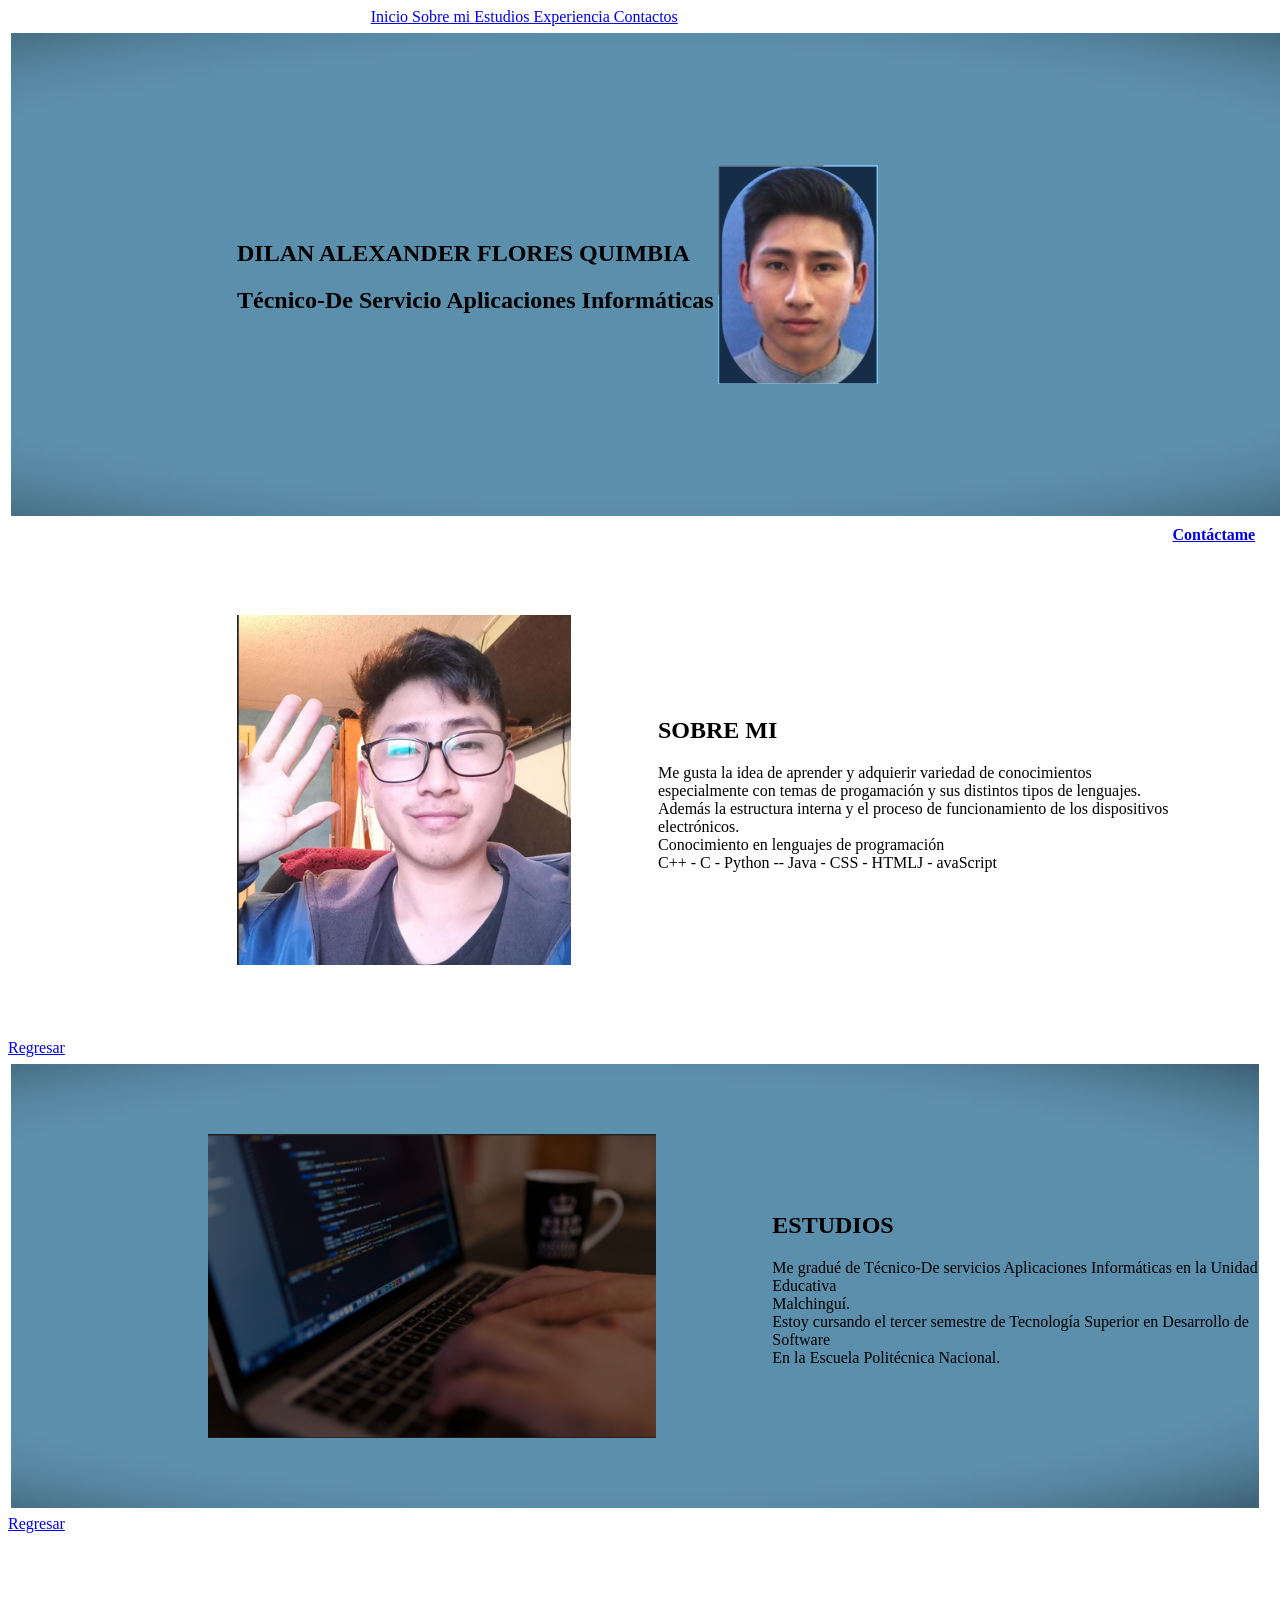
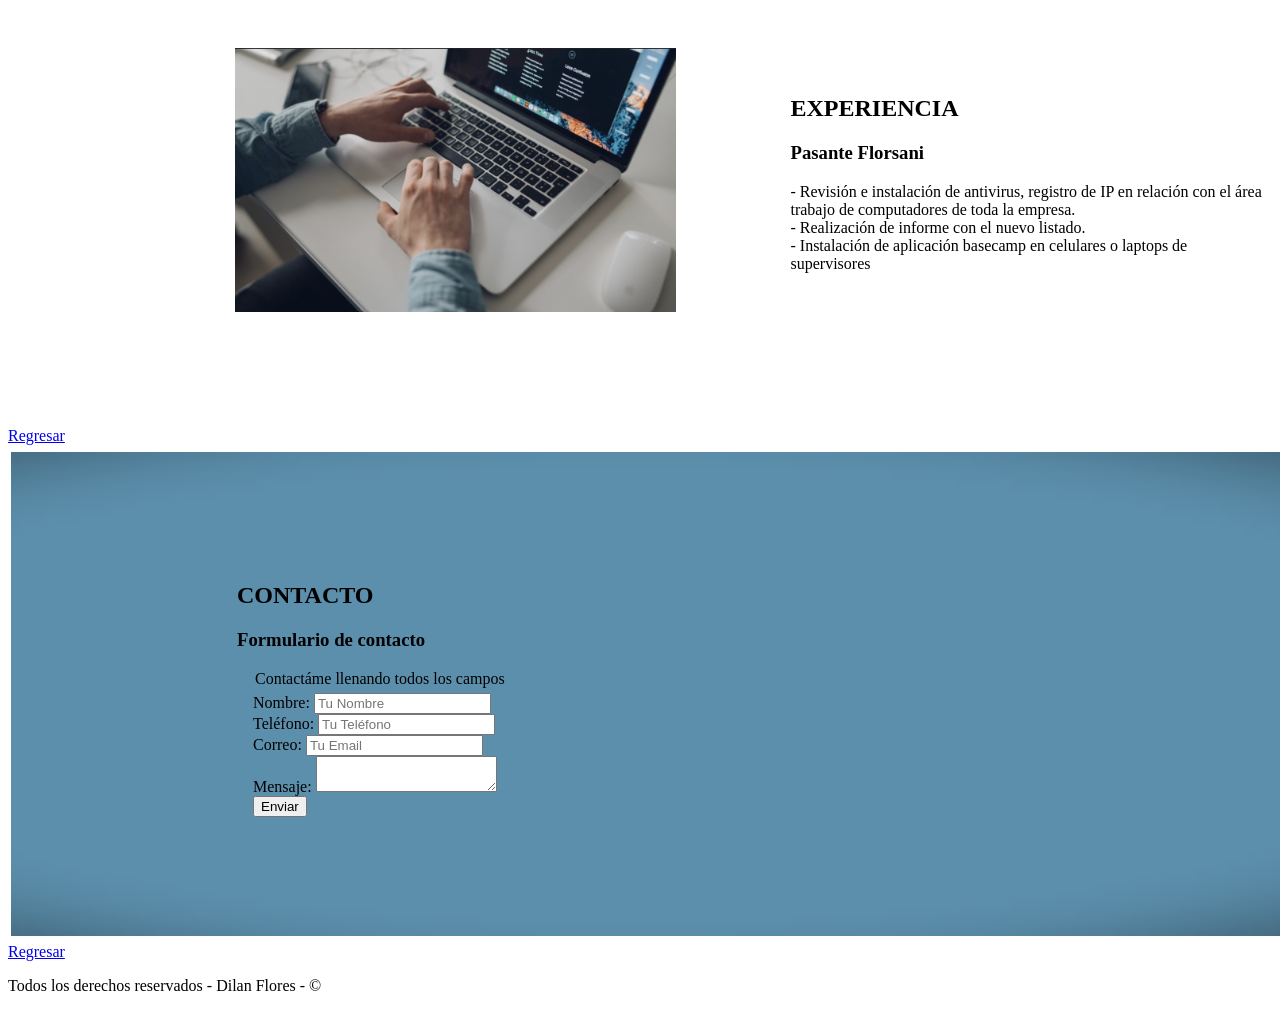
==== index.html @ 0a088f99 "Nombramiento html como index" ====
<!DOCTYPE html>
<html lang="es">
<head>
    <meta charset="UTF-8">
    <meta name="viewport" content="width=device-width, initial-scale=1.0">
    <title>Dilan Flores</title>
</head>
<body>
    <!-- inicio de la cabecera -->
    <header>
        <!-- Inicio de sección Inicio-->
        <section id="Inicio">
                <table>
                    <caption>
                        <div class="nav-bg">
                            <nav class="navegacion-principal contenedor">
                                <a href="#Inicio">Inicio    </a> <!--Perfil-->
                                <a href="#Sobre_mi">Sobre mi    </a> 
                                <a href="#Estudios">Estudios    </a> 
                                <a href="#Experiencia">Experiencia  </a>
                                <a href="#contacto">Contactos   </a>
                            </nav>
                        </div>
                    </caption>
                    <thead>
                        <tr>
                            <th> </th>
                            <th> </th>
                            <th> </th>
                        </tr>
                    </thead>
                    <tbody>
                        <td><img src="img/color_turquesa.png" width ="612%"></td>
                        <td><h1 class="titulo">DILAN ALEXANDER FLORES QUIMBIA</h1> <h2>Técnico-De Servicio Aplicaciones Informáticas</h2></td>
                        <td><img src="img/foto.png" width ="50%"></td>
                    </tbody>
                </table>
                
        </section>
        <!-- fin de inicio -->
    </header>
    <!-- fin de cabecera -->
    
    <!-- inicio de la sección principal de la página web -->
    <main>
        <!-- inicio de la sección sobre mí-->
        <section class="hero" id="Sobre_mi">
                <table>

                    <thead>
                        <tr>
                            <th> </th>
                            <th> </th>
                            <th> </th>
                            <th><a class="boton" href="#contacto">Contáctame</a></th>
                        </tr>
                    </thead>
                    <tbody>
                        <td><img src="img/color_blanco.png" width ="612%"></td>
                        <td><img src="img/foto_sobremi.png" width ="80%"></td>
                        <td>
                            <h2>SOBRE MI</h2>
                            <p>Me gusta la idea de aprender y adquierir variedad de conocimientos<br/>
                                especialmente con temas de progamación y sus distintos tipos de lenguajes.<br/>
                                Además la estructura interna y el proceso de funcionamiento de los dispositivos<br/>
                                electrónicos.<br/>
                                Conocimiento en lenguajes de programación<br/>
                                C++ - C - Python -- Java - CSS - HTMLJ - avaScript
                            </p>
                        </td>
                    </tbody>
                </table>
                <a href="#Inicio">Regresar</a>
        </section>
        <!-- fin de la sección sobre mí-->
        
        <!-- inicio de la sección estudios-->
        <section id="Estudios">
            <table>

                <thead>
                    <tr>
                        <th> </th>
                        <th> </th>
                        <th> </th>
                    </tr>
                </thead>
                <tbody>
                    <td><img src="img/color_turquesa.png" width ="647%"></td>
                    <td><img src="img/programando.png" width ="80%"></td>
                    <td>
                        <h2>ESTUDIOS</h2>
                        <p>Me gradué de Técnico-De servicios Aplicaciones Informáticas en la Unidad Educativa<br/>
                            Malchinguí.<br/>
                            Estoy cursando el tercer semestre de Tecnología Superior en Desarrollo de Software<br/>
                            En la Escuela Politécnica Nacional.    
                        </p>
                    </td>
                </tbody>
            </table>
            <a href="#">Regresar</a>
        </section>
        <!-- fin de la sección estudios-->

        <!-- inicio de la sección esperiencia laboral-->
        <section id="Experiencia">
            <table>

                <thead>
                    <tr>
                        <th> </th>
                        <th> </th>
                        <th> </th>
                    </tr>
                </thead>
                <tbody>
                    <td><img src="img/color_blanco.png" width ="612%"></td>
                    <td><img src="img/experiencia.png" width ="80%"></td>
                    <td>
                        <h2>EXPERIENCIA</h2>
                        <h3>Pasante Florsani</h3>
                        <p>- Revisión e instalación de antivirus, registro de IP en relación con el área<br/>
                            trabajo de computadores de toda la empresa.<br/>
                            - Realización de informe con el nuevo listado.<br/>
                            - Instalación de aplicación basecamp en celulares o laptops de supervisores
                        </p>
                    </td>
                </tbody>
            </table>
            <a href="#Inicio">Regresar</a>
        </section>
        <!-- fin de la sección experiencia-->

        <!-- inicio de la sección Contacto-->
        <section id="contacto">
            <table>
                <thead>
                    <tr>
                        <th> </th>
                        <th> </th>
                    </tr>
                </thead>
                <tbody>
                    <td><img src="img/color_turquesa.png" width ="612%"></td>
                    <td>
                        <h2>CONTACTO</h2>
                        <h3>Formulario de contacto</h3>
                        <!-- inicio de la sección del formulario -->
                        <form class="formulario">
                            <fieldset>
                                <legend>Contactáme llenando todos los campos</legend>

                                <div class="contenedor-campos">
                                    <div class="campo">
                                        <label>Nombre:</label>
                                        <input class="input-text" type="text" placeholder="Tu Nombre">
                                    </div>

                                    <div class="campo">
                                        <label>Teléfono:</label>
                                        <input class="input-text" type="tel" placeholder="Tu Teléfono">
                                    </div>

                                    <div class="campo">
                                        <label>Correo:</label>
                                        <input class="input-text" type="email" placeholder="Tu Email">
                                    </div>
                            
                                    <div class="campo">
                                        <label>Mensaje:</label>
                                        <textarea class="input-text"></textarea>
                                    </div>
                                </div> <!-- .contenedor-campos -->

                                <div class="alinear-derecha flex">
                                    <input class="boton w-sm-100" type="submit" value="Enviar">
                                </div>
                            </fieldset>
                        </form>
                    </td>
                </tbody>
            </table>
            <a href="#Inicio">Regresar</a>
        </section>
    </main>
    <!-- fin de la sección contacto-->

    <!-- inicio de la sección pie de página-->
    <footer class="footer">
        <p>Todos los derechos reservados - Dilan Flores - &#169;</p>
    </footer>
    <!-- fin de la sección pie de página-->
</body>
</html>
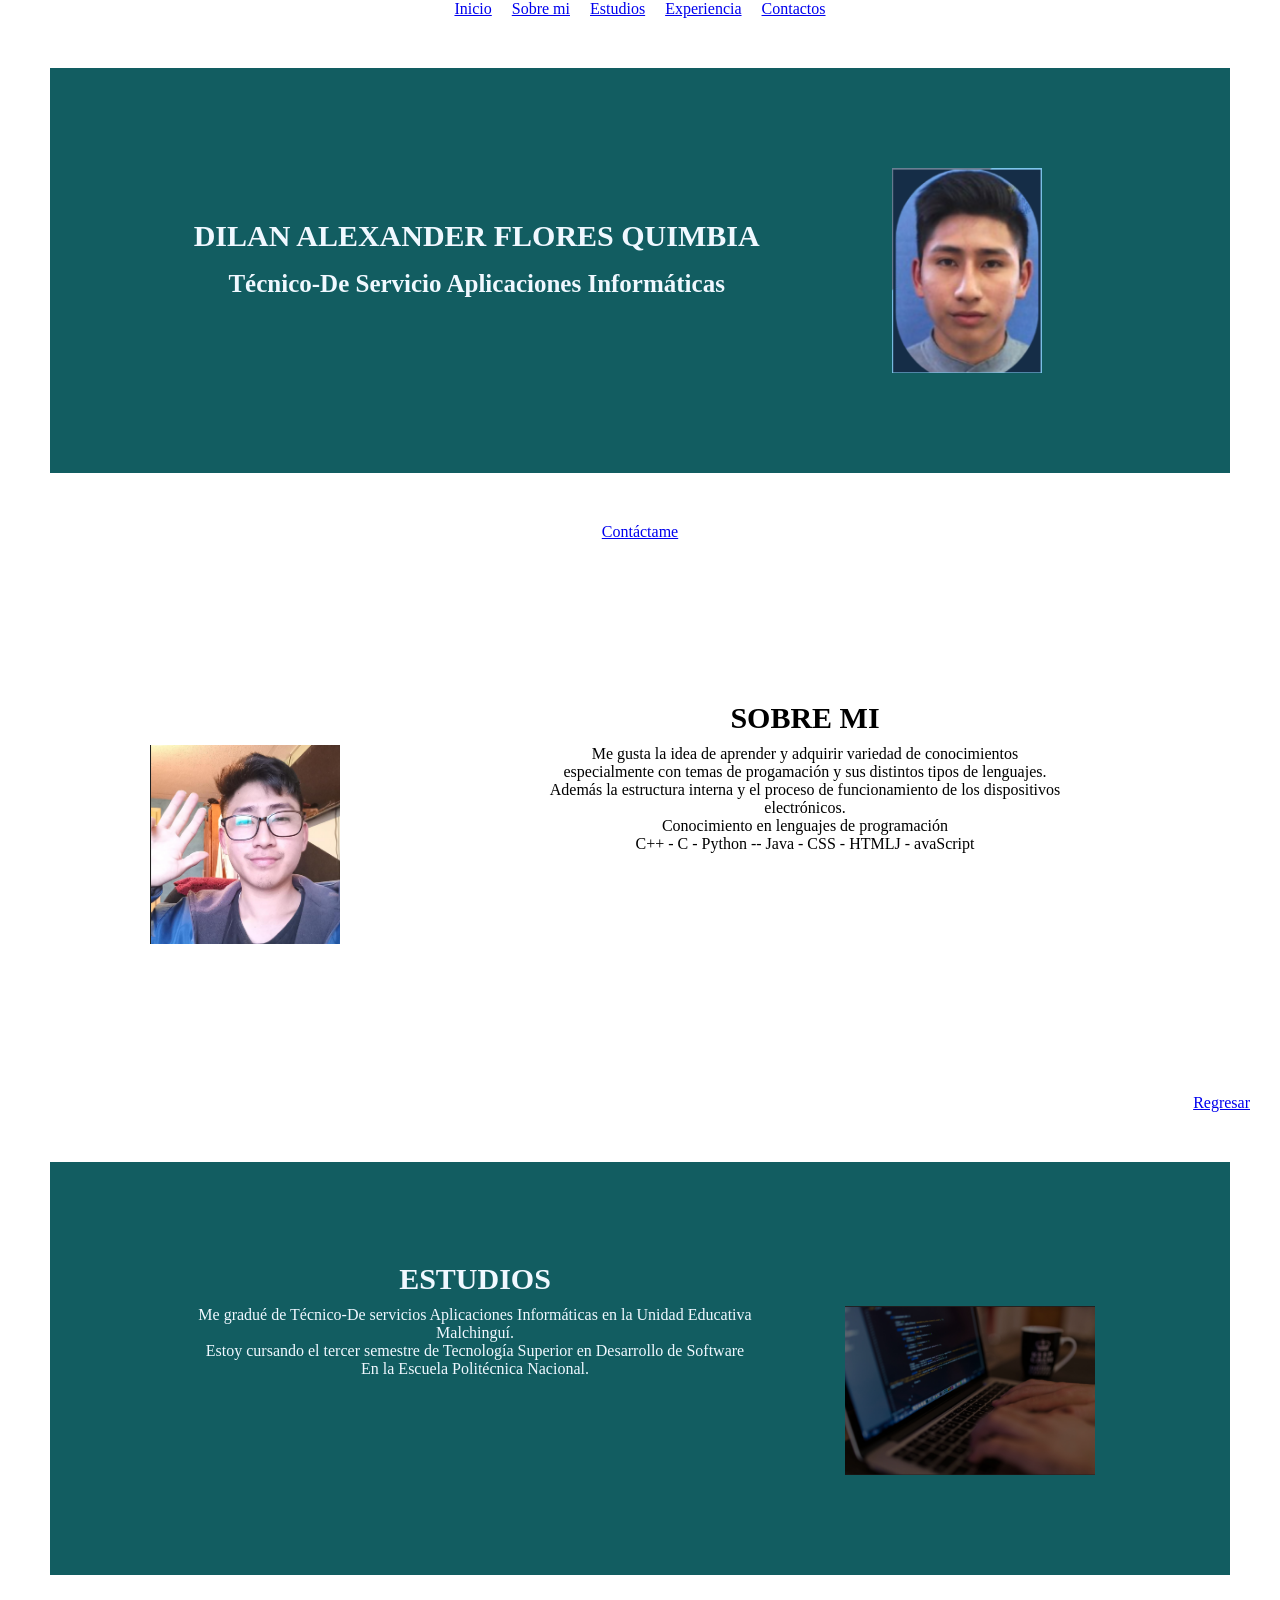
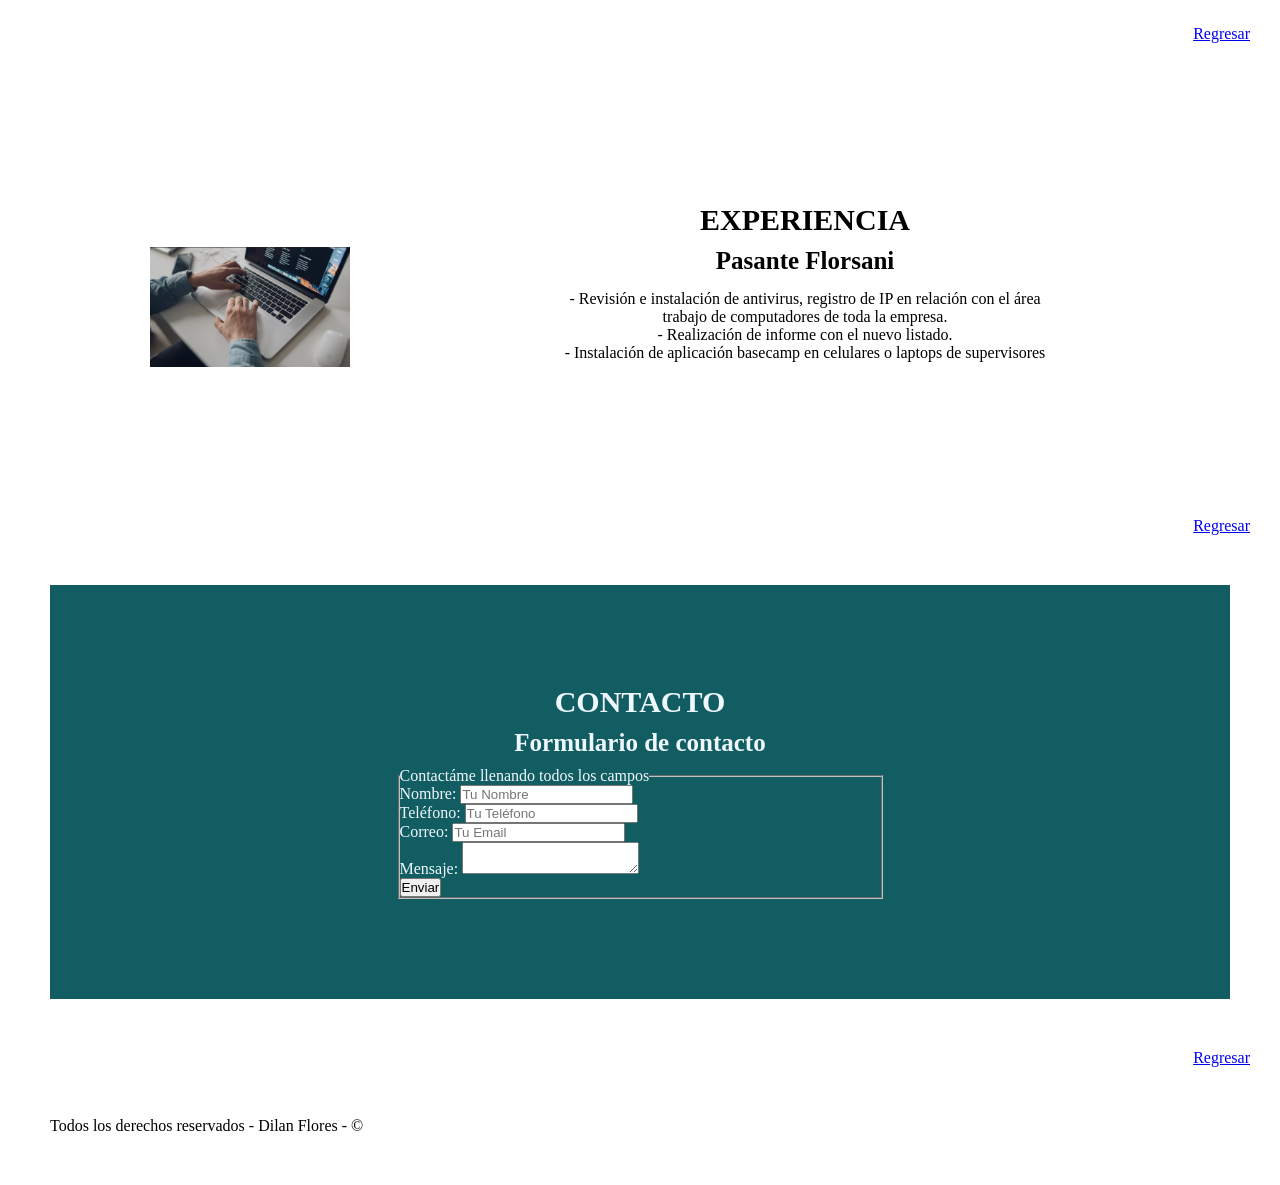
==== commit 24208f65: "Portafolio mejorado" ====
--- a/index.html
+++ b/index.html
@@ -4,185 +4,113 @@
     <meta charset="UTF-8">
     <meta name="viewport" content="width=device-width, initial-scale=1.0">
     <title>Dilan Flores</title>
+    <link rel="stylesheet" href="./style.css">
 </head>
 <body>
     <!-- inicio de la cabecera -->
     <header>
         <!-- Inicio de sección Inicio-->
+        <nav class="nav-bg">
+            <a href="#Inicio">Inicio</a> <!--Perfil-->
+            <a href="#Sobre_mi">Sobre mi</a> 
+            <a href="#Estudios">Estudios</a> 
+            <a href="#Experiencia">Experiencia</a>
+            <a href="#contacto">Contactos</a>
+        </nav>
         <section id="Inicio">
-                <table>
-                    <caption>
-                        <div class="nav-bg">
-                            <nav class="navegacion-principal contenedor">
-                                <a href="#Inicio">Inicio    </a> <!--Perfil-->
-                                <a href="#Sobre_mi">Sobre mi    </a> 
-                                <a href="#Estudios">Estudios    </a> 
-                                <a href="#Experiencia">Experiencia  </a>
-                                <a href="#contacto">Contactos   </a>
-                            </nav>
-                        </div>
-                    </caption>
-                    <thead>
-                        <tr>
-                            <th> </th>
-                            <th> </th>
-                            <th> </th>
-                        </tr>
-                    </thead>
-                    <tbody>
-                        <td><img src="img/color_turquesa.png" width ="612%"></td>
-                        <td><h1 class="titulo">DILAN ALEXANDER FLORES QUIMBIA</h1> <h2>Técnico-De Servicio Aplicaciones Informáticas</h2></td>
-                        <td><img src="img/foto.png" width ="50%"></td>
-                    </tbody>
-                </table>
-                
+            <h1 class="nombre">DILAN ALEXANDER FLORES QUIMBIA</h1>
+            <h2 class="titulo">Técnico-De Servicio Aplicaciones Informáticas</h2>
+            <img src="img/foto.png" width ="150px">
         </section>
+        <a class="contacto" href="#contacto">Contáctame</a>
         <!-- fin de inicio -->
     </header>
     <!-- fin de cabecera -->
-    
-    <!-- inicio de la sección principal de la página web -->
+
     <main>
-        <!-- inicio de la sección sobre mí-->
-        <section class="hero" id="Sobre_mi">
-                <table>
-
-                    <thead>
-                        <tr>
-                            <th> </th>
-                            <th> </th>
-                            <th> </th>
-                            <th><a class="boton" href="#contacto">Contáctame</a></th>
-                        </tr>
-                    </thead>
-                    <tbody>
-                        <td><img src="img/color_blanco.png" width ="612%"></td>
-                        <td><img src="img/foto_sobremi.png" width ="80%"></td>
-                        <td>
-                            <h2>SOBRE MI</h2>
-                            <p>Me gusta la idea de aprender y adquierir variedad de conocimientos<br/>
-                                especialmente con temas de progamación y sus distintos tipos de lenguajes.<br/>
-                                Además la estructura interna y el proceso de funcionamiento de los dispositivos<br/>
-                                electrónicos.<br/>
-                                Conocimiento en lenguajes de programación<br/>
-                                C++ - C - Python -- Java - CSS - HTMLJ - avaScript
-                            </p>
-                        </td>
-                    </tbody>
-                </table>
-                <a href="#Inicio">Regresar</a>
-        </section>
-        <!-- fin de la sección sobre mí-->
-        
-        <!-- inicio de la sección estudios-->
-        <section id="Estudios">
-            <table>
-
-                <thead>
-                    <tr>
-                        <th> </th>
-                        <th> </th>
-                        <th> </th>
-                    </tr>
-                </thead>
-                <tbody>
-                    <td><img src="img/color_turquesa.png" width ="647%"></td>
-                    <td><img src="img/programando.png" width ="80%"></td>
-                    <td>
-                        <h2>ESTUDIOS</h2>
-                        <p>Me gradué de Técnico-De servicios Aplicaciones Informáticas en la Unidad Educativa<br/>
-                            Malchinguí.<br/>
-                            Estoy cursando el tercer semestre de Tecnología Superior en Desarrollo de Software<br/>
-                            En la Escuela Politécnica Nacional.    
-                        </p>
-                    </td>
-                </tbody>
-            </table>
-            <a href="#">Regresar</a>
+        <!-- inicio de la sección sobre mí-->       
+        <section id="Sobre_mi">
+            <img src="img/foto_sobremi.png" width ="190px">
+            <h2>SOBRE MI</h2>
+            <p>Me gusta la idea de aprender y adquirir variedad de conocimientos<br/>
+                especialmente con temas de progamación y sus distintos tipos de lenguajes.<br/>
+                Además la estructura interna y el proceso de funcionamiento de los dispositivos<br/>
+                electrónicos.<br/>
+                Conocimiento en lenguajes de programación<br/>
+                C++ - C - Python -- Java - CSS - HTMLJ - avaScript
+            </p>
         </section>
         <!-- fin de la sección estudios-->
 
+        <a class="regresar" href="#Inicio">Regresar</a>
+
         <!-- inicio de la sección esperiencia laboral-->
+        <section id="Estudios">
+            <h2>ESTUDIOS</h2>
+            <p>Me gradué de Técnico-De servicios Aplicaciones Informáticas en la Unidad Educativa<br/>
+                Malchinguí.<br/>
+                Estoy cursando el tercer semestre de Tecnología Superior en Desarrollo de Software<br/>
+                En la Escuela Politécnica Nacional.    
+            </p>
+            <img src="img/programando.png" width ="250px">
+        </section>
+
+        <a class="regresar" href="#Inicio">Regresar</a>
+
         <section id="Experiencia">
-            <table>
-
-                <thead>
-                    <tr>
-                        <th> </th>
-                        <th> </th>
-                        <th> </th>
-                    </tr>
-                </thead>
-                <tbody>
-                    <td><img src="img/color_blanco.png" width ="612%"></td>
-                    <td><img src="img/experiencia.png" width ="80%"></td>
-                    <td>
-                        <h2>EXPERIENCIA</h2>
-                        <h3>Pasante Florsani</h3>
-                        <p>- Revisión e instalación de antivirus, registro de IP en relación con el área<br/>
-                            trabajo de computadores de toda la empresa.<br/>
-                            - Realización de informe con el nuevo listado.<br/>
-                            - Instalación de aplicación basecamp en celulares o laptops de supervisores
-                        </p>
-                    </td>
-                </tbody>
-            </table>
-            <a href="#Inicio">Regresar</a>
+            <img src="img/experiencia.png" width ="200px">
+            <h2>EXPERIENCIA</h2>
+            <h3>Pasante Florsani</h3>
+            <p>- Revisión e instalación de antivirus, registro de IP en relación con el área<br/>
+                trabajo de computadores de toda la empresa.<br/>
+                - Realización de informe con el nuevo listado.<br/>
+                - Instalación de aplicación basecamp en celulares o laptops de supervisores
+            </p>            
         </section>
         <!-- fin de la sección experiencia-->
 
+        <a class="regresar" href="#Inicio">Regresar</a>
+
         <!-- inicio de la sección Contacto-->
         <section id="contacto">
-            <table>
-                <thead>
-                    <tr>
-                        <th> </th>
-                        <th> </th>
-                    </tr>
-                </thead>
-                <tbody>
-                    <td><img src="img/color_turquesa.png" width ="612%"></td>
-                    <td>
-                        <h2>CONTACTO</h2>
-                        <h3>Formulario de contacto</h3>
-                        <!-- inicio de la sección del formulario -->
-                        <form class="formulario">
-                            <fieldset>
-                                <legend>Contactáme llenando todos los campos</legend>
+            <h2>CONTACTO</h2>
+            <h3>Formulario de contacto</h3>
+            <!-- inicio de la sección del formulario -->
+            <form class="formulario">
+                <fieldset>
+                    <legend>Contactáme llenando todos los campos</legend>
 
-                                <div class="contenedor-campos">
-                                    <div class="campo">
-                                        <label>Nombre:</label>
-                                        <input class="input-text" type="text" placeholder="Tu Nombre">
-                                    </div>
+                    <div class="contenedor-campos">
+                        <div class="campo">
+                            <label>Nombre:</label>
+                            <input class="input-text" type="text" placeholder="Tu Nombre">
+                        </div>
 
-                                    <div class="campo">
-                                        <label>Teléfono:</label>
-                                        <input class="input-text" type="tel" placeholder="Tu Teléfono">
-                                    </div>
+                        <div class="campo">
+                            <label>Teléfono:</label>
+                            <input class="input-text" type="tel" placeholder="Tu Teléfono">
+                        </div>
 
-                                    <div class="campo">
-                                        <label>Correo:</label>
-                                        <input class="input-text" type="email" placeholder="Tu Email">
-                                    </div>
-                            
-                                    <div class="campo">
-                                        <label>Mensaje:</label>
-                                        <textarea class="input-text"></textarea>
-                                    </div>
-                                </div> <!-- .contenedor-campos -->
+                        <div class="campo">
+                            <label>Correo:</label>
+                            <input class="input-text" type="email" placeholder="Tu Email">
+                        </div>
+                
+                        <div class="campo">
+                            <label>Mensaje:</label>
+                            <textarea class="input-text"></textarea>
+                        </div>
+                    </div> <!-- .contenedor-campos -->
 
-                                <div class="alinear-derecha flex">
-                                    <input class="boton w-sm-100" type="submit" value="Enviar">
-                                </div>
-                            </fieldset>
-                        </form>
-                    </td>
-                </tbody>
-            </table>
-            <a href="#Inicio">Regresar</a>
+                    <div class="alinear-derecha flex">
+                        <input class="boton w-sm-100" type="submit" value="Enviar">
+                    </div>
+                </fieldset>
+            </form>
         </section>
+        <a class="regresar" href="#Inicio">Regresar</a>
     </main>
+    <script src="app.js"></script>
     <!-- fin de la sección contacto-->
 
     <!-- inicio de la sección pie de página-->
--- a/style.css
+++ b/style.css
@@ -0,0 +1,174 @@
+*{
+    box-sizing: border-box;
+    padding: 0;
+    margin:0;
+}
+
+header .nav-bg{
+    display:flex;
+    place-content: center;
+}
+
+header .nav-bg >a{
+    padding:0px 10px 0px 10px;
+}
+
+header #Inicio{
+    display: grid;
+    grid-template-columns: repeat(3,1fr);
+    grid-template-rows: repeat(4,1fr);
+    place-content: center;
+    padding: 100px;
+    margin:50px;
+    background-color: rgb(18, 93, 97);
+    color:aliceblue
+}
+
+header #Inicio .nombre{
+    grid-area: 2/1/3/3;
+    text-align: center;
+    font-size: 30px;
+}
+
+header #Inicio .titulo{
+    grid-area: 3/1/4/3;
+    text-align: center;
+    font-size: 25px;
+}
+
+header #Inicio img{
+    grid-area: 1/3/5/4;
+    place-self: center;
+}
+
+header .contacto{
+    display: flex;
+    justify-content: center;
+}
+
+#Sobre_mi{
+    display: grid;
+    grid-template-columns: repeat(3,1fr);
+    grid-template-rows: repeat(3,auto-fit);
+    place-content: center;
+    padding: 100px;
+    margin:50px;
+    gap:10px;
+}
+
+#Sobre_mi img{
+    grid-area: 3/1/4/3;
+}
+
+#Sobre_mi h2{
+    display:flex;
+    grid-area: 2/2/3/4;
+    justify-self: center;
+    font-size: 30px;
+}
+
+#Sobre_mi p{
+    grid-area: 3/2/4/4;
+    text-align: center;
+}
+
+.regresar{
+    display: flex;
+    justify-content: end;
+    margin-right: 30px;
+}
+
+#Estudios{
+    display: grid;
+    grid-template-columns: repeat(3,1fr);
+    grid-template-rows: repeat(2,auto-fit);
+    place-content: center;
+    padding: 100px;
+    margin:50px;
+    background-color: rgb(18, 93, 97);
+    color:aliceblue;
+    gap:10px;
+}
+
+#Estudios h2{
+    grid-area: 1/1/2/3;
+    text-align: center;
+    font-size: 30px;
+}
+
+#Estudios p{
+    grid-area: 2/1/3/3;
+    text-align: center;
+}
+
+#Estudios img{
+    grid-area: 2/3/3/4;
+    place-self: center;
+}
+
+#Experiencia{
+    display: grid;
+    grid-template-columns: repeat(3,1fr);
+    grid-template-rows: repeat(4,auto-fit);
+    place-content: center;
+    padding: 100px;
+    margin:50px;
+    gap:10px;
+}
+
+
+#Experiencia img{
+    grid-area: 3/1/5/3;
+}
+
+#Experiencia h2{
+    display:flex;
+    grid-area: 2/2/3/4;
+    justify-self: center;
+    font-size: 30px;
+}
+#Experiencia h3{
+    display:flex;
+    grid-area: 3/2/4/4;
+    justify-self: center;
+    font-size: 25px;
+}
+
+#Experiencia p{
+    grid-area: 4/2/5/4;
+    text-align: center;
+}
+
+#contacto{
+    display: grid;
+    grid-template-rows: repeat(3,auto-fit);
+    grid-template-columns: repeat(4,1fr);
+    place-content: center;
+    gap: 10px;
+    padding: 100px;
+    margin:50px;
+    background-color: rgb(18, 93, 97);
+    color:aliceblue;
+}
+
+#contacto h2{
+    grid-area: 1/2/2/4;
+    place-self: center;
+    font-size: 30px;
+}
+
+#contacto h3{
+    grid-area: 2/2/3/4;
+    place-self: center;
+    font-size: 25px;
+}
+
+#contacto .formulario{
+    grid-area: 3/2/4/4;
+}
+
+.footer{
+    padding: 50px;
+}
+
+
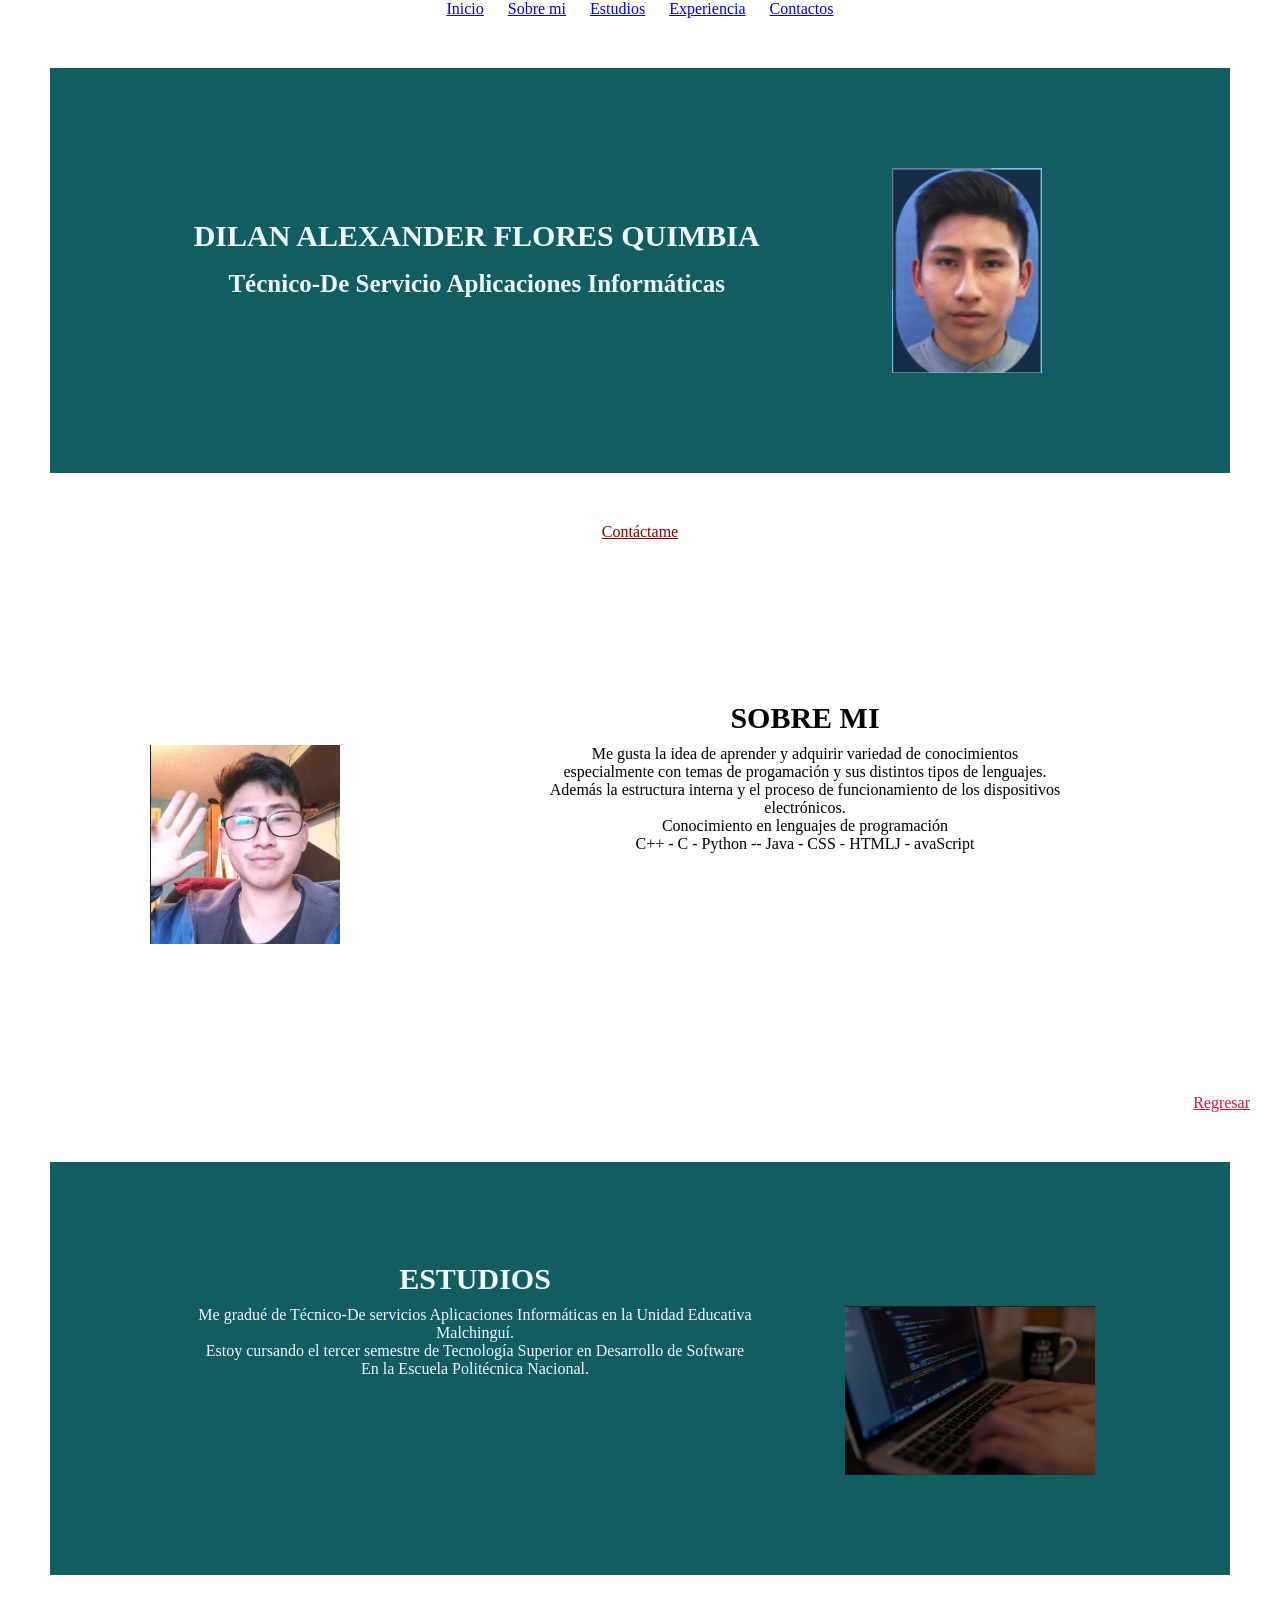
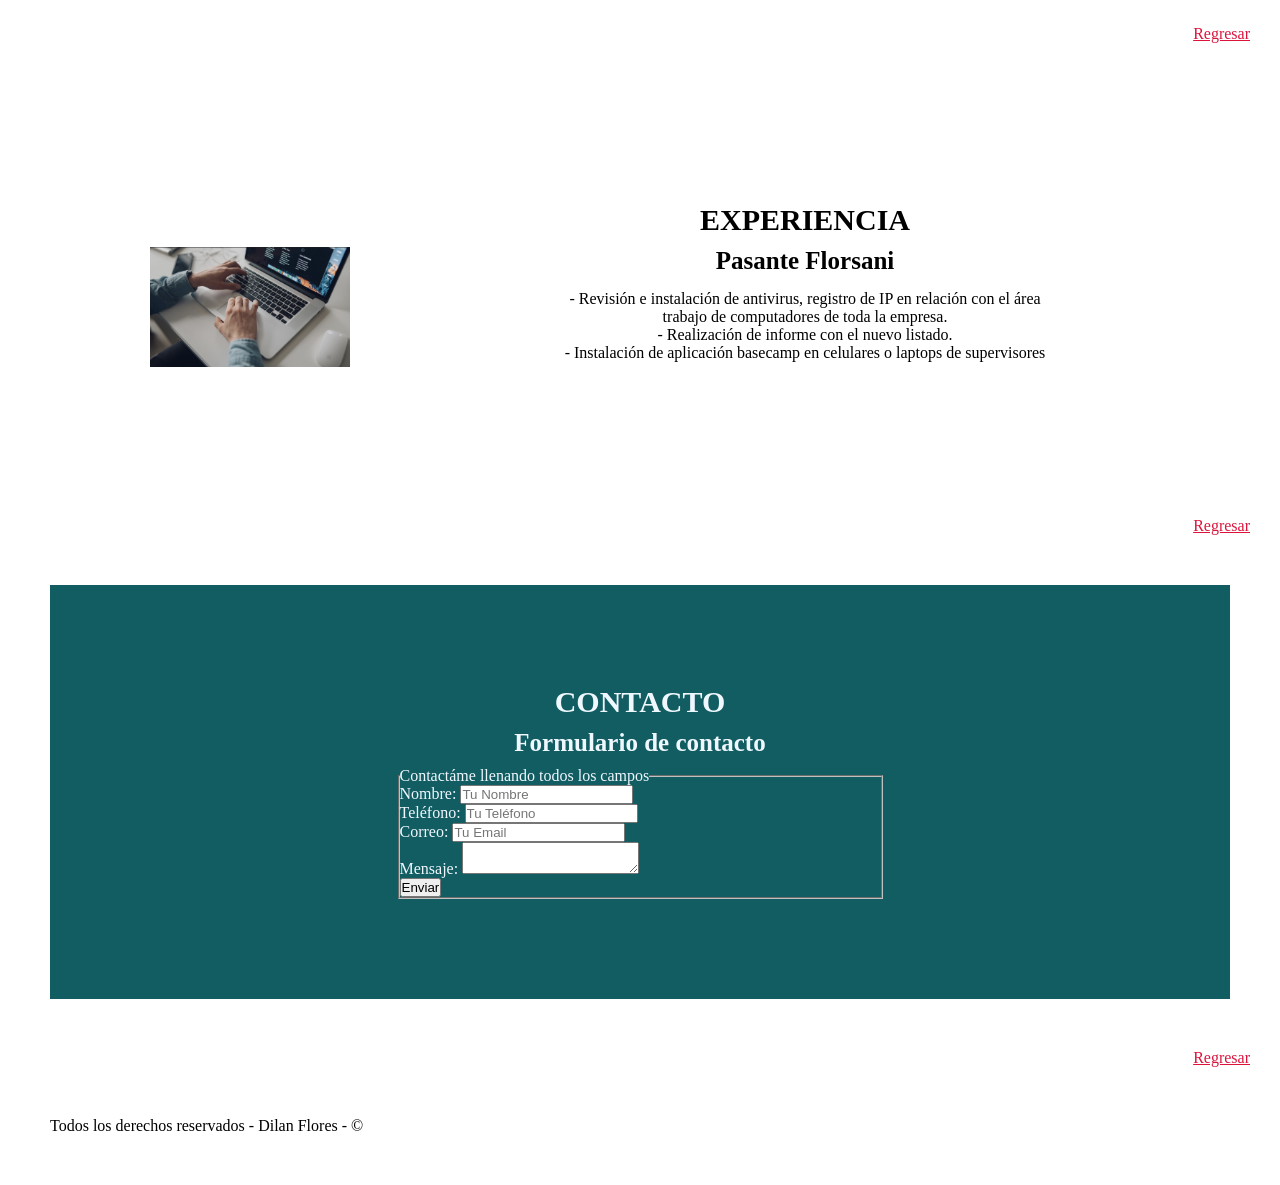
==== commit 1854dd9d: "Incorporación de DOM" ====
--- a/index.html
+++ b/index.html
@@ -10,7 +10,7 @@
     <!-- inicio de la cabecera -->
     <header>
         <!-- Inicio de sección Inicio-->
-        <nav class="nav-bg">
+        <nav id="nav" class="nav-bg">
             <a href="#Inicio">Inicio</a> <!--Perfil-->
             <a href="#Sobre_mi">Sobre mi</a> 
             <a href="#Estudios">Estudios</a> 
@@ -22,7 +22,7 @@
             <h2 class="titulo">Técnico-De Servicio Aplicaciones Informáticas</h2>
             <img src="img/foto.png" width ="150px">
         </section>
-        <a class="contacto" href="#contacto">Contáctame</a>
+        <a id= "con" class="contacto" href="#contacto">Contáctame</a>
         <!-- fin de inicio -->
     </header>
     <!-- fin de cabecera -->
@@ -42,7 +42,7 @@
         </section>
         <!-- fin de la sección estudios-->
 
-        <a class="regresar" href="#Inicio">Regresar</a>
+        <a id= "reg1" class="regresar" href="#Inicio">Regresar</a>
 
         <!-- inicio de la sección esperiencia laboral-->
         <section id="Estudios">
@@ -55,7 +55,7 @@
             <img src="img/programando.png" width ="250px">
         </section>
 
-        <a class="regresar" href="#Inicio">Regresar</a>
+        <a id="reg2" class="regresar" href="#Inicio">Regresar</a>
 
         <section id="Experiencia">
             <img src="img/experiencia.png" width ="200px">
@@ -69,7 +69,7 @@
         </section>
         <!-- fin de la sección experiencia-->
 
-        <a class="regresar" href="#Inicio">Regresar</a>
+        <a id="reg3" class="regresar" href="#Inicio">Regresar</a>
 
         <!-- inicio de la sección Contacto-->
         <section id="contacto">
@@ -108,7 +108,7 @@
                 </fieldset>
             </form>
         </section>
-        <a class="regresar" href="#Inicio">Regresar</a>
+        <a id= "reg4" class="regresar" href="#Inicio">Regresar</a>
     </main>
     <script src="app.js"></script>
     <!-- fin de la sección contacto-->
--- a/style.css
+++ b/style.css
@@ -2,11 +2,7 @@
     box-sizing: border-box;
     padding: 0;
     margin:0;
-}
 
-header .nav-bg{
-    display:flex;
-    place-content: center;
 }
 
 header .nav-bg >a{
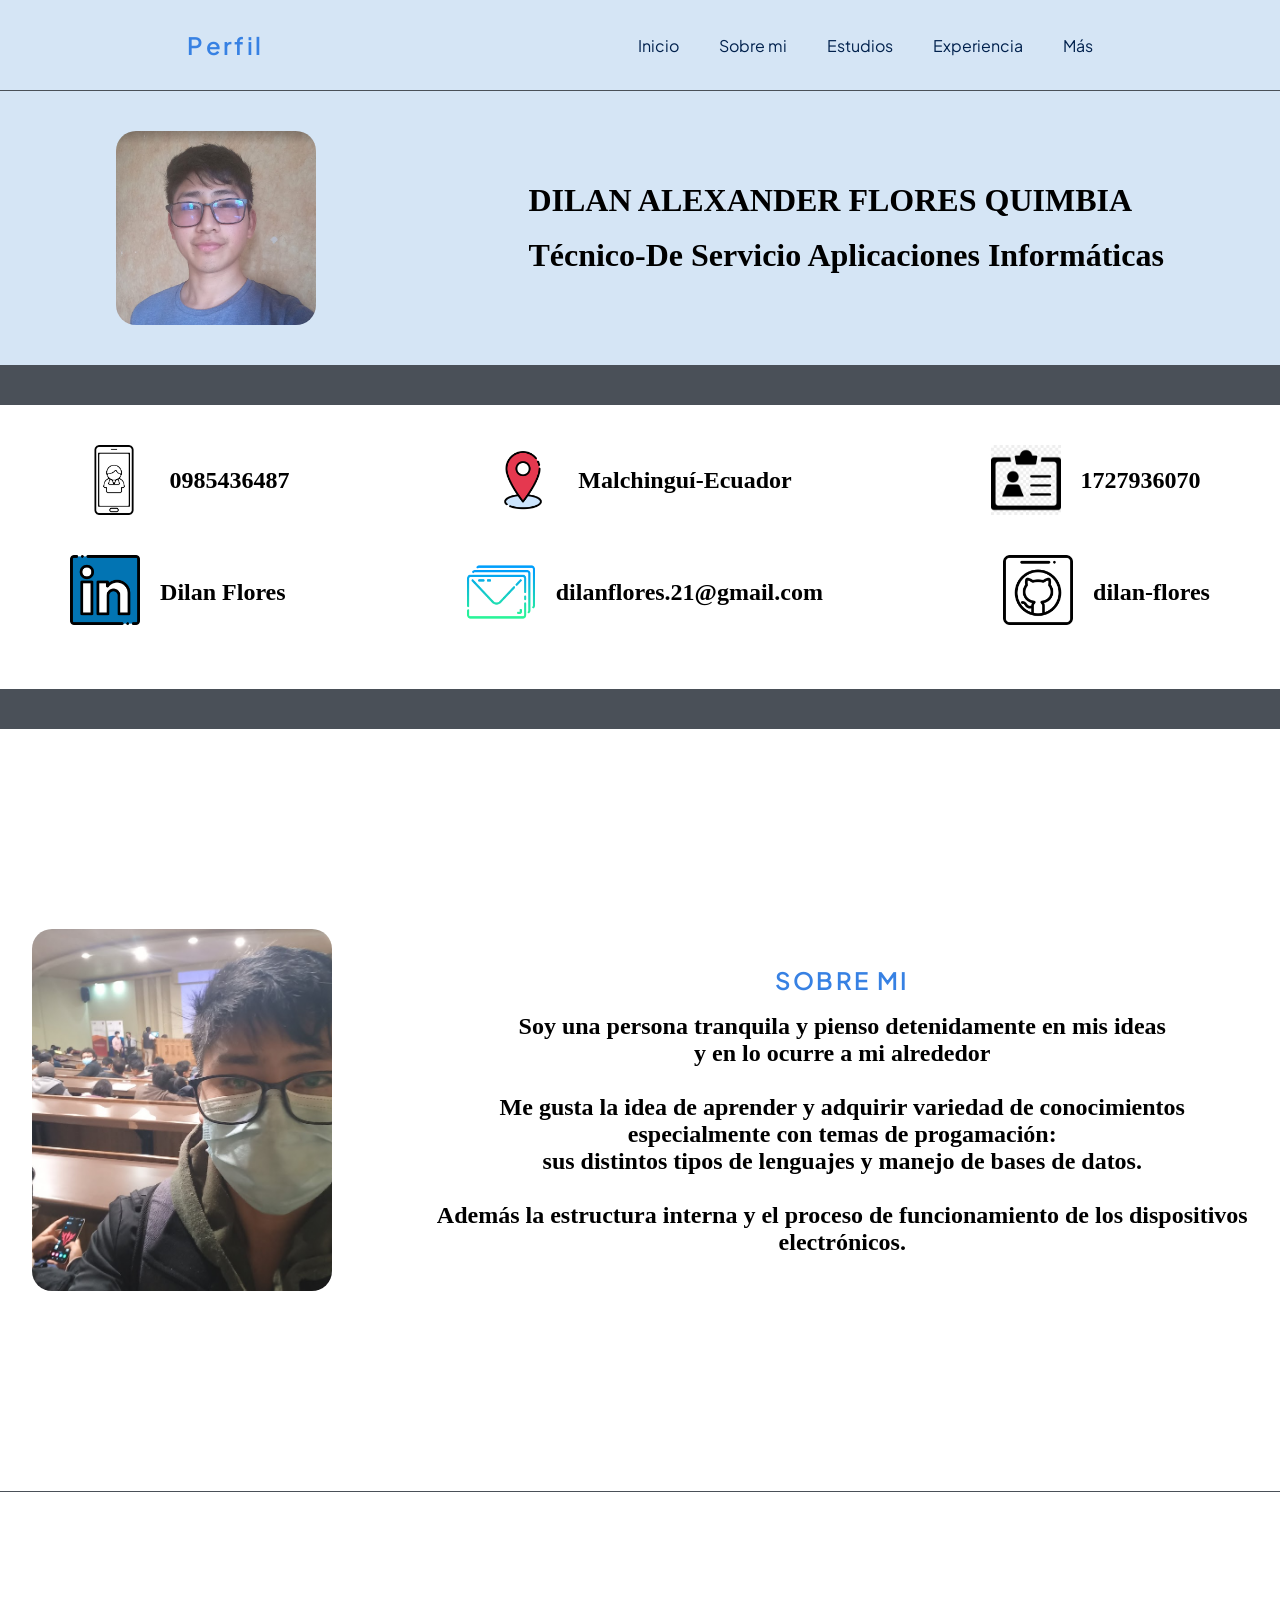
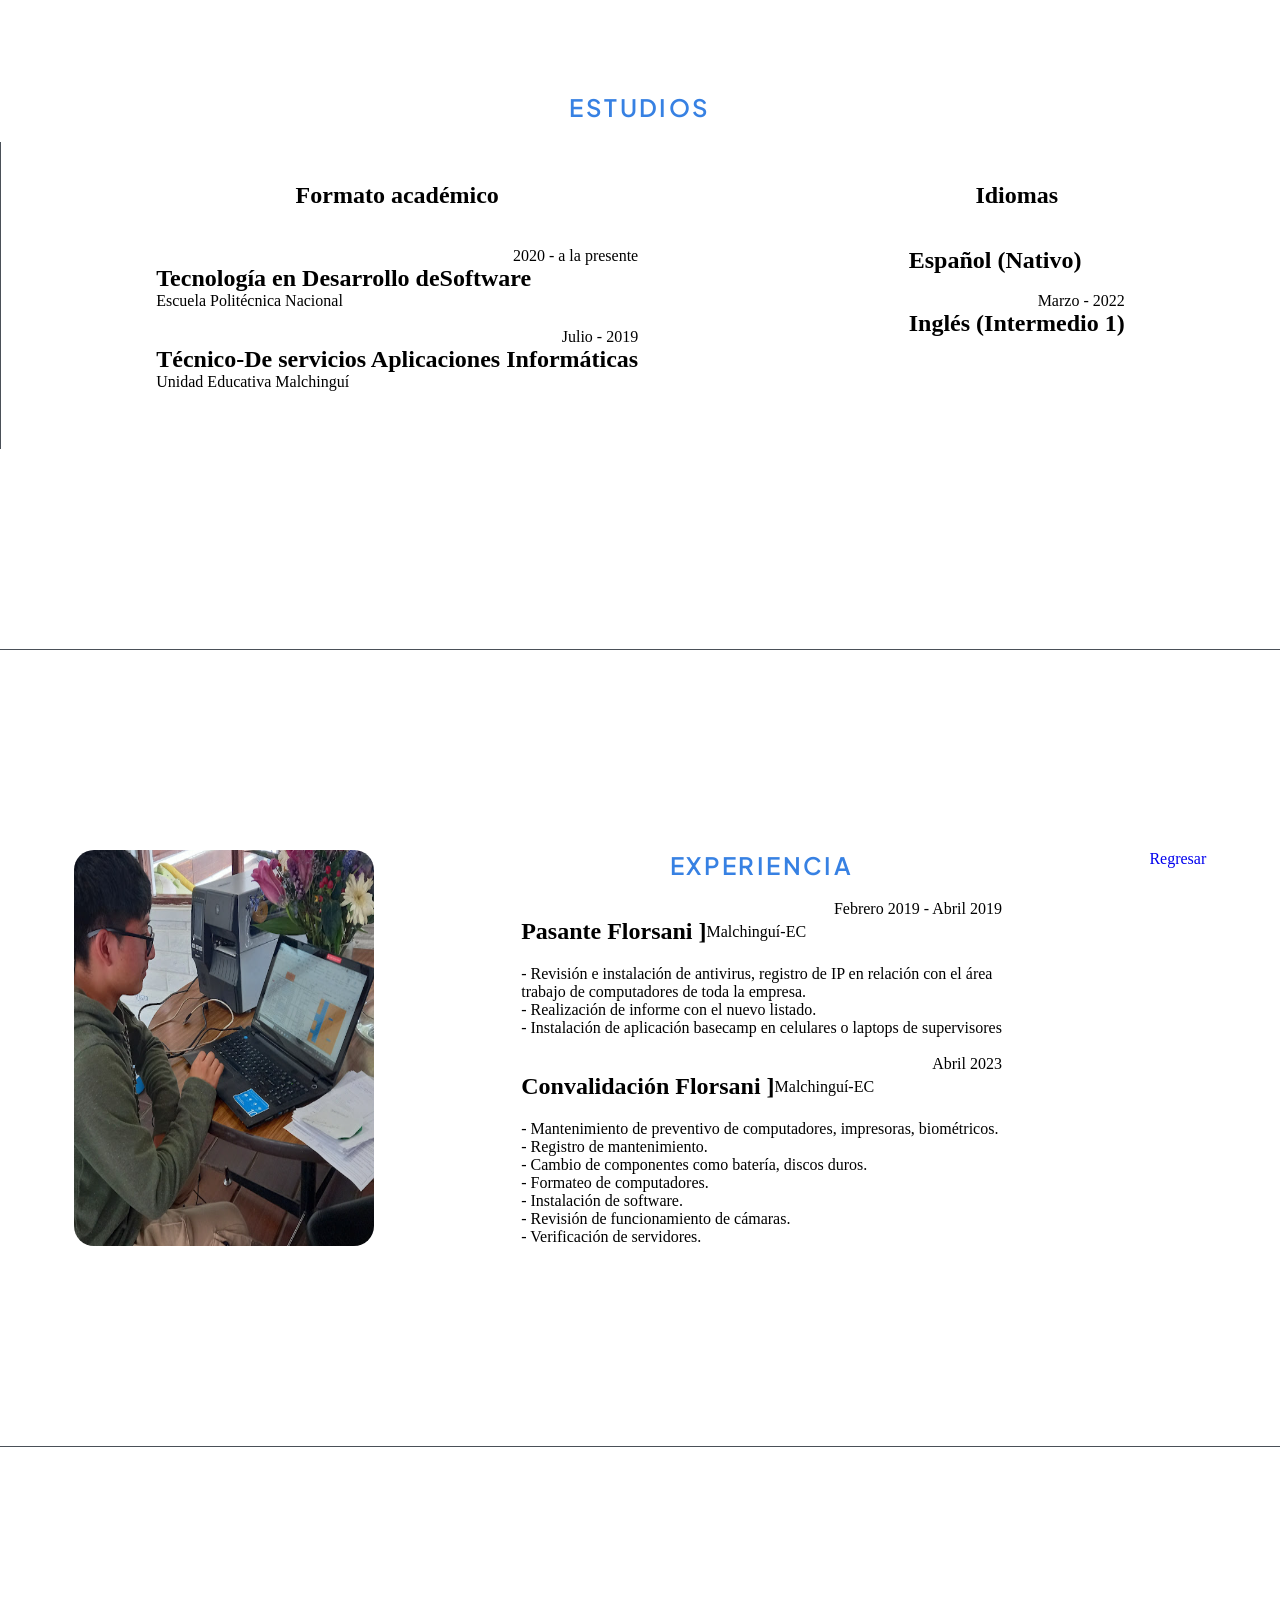
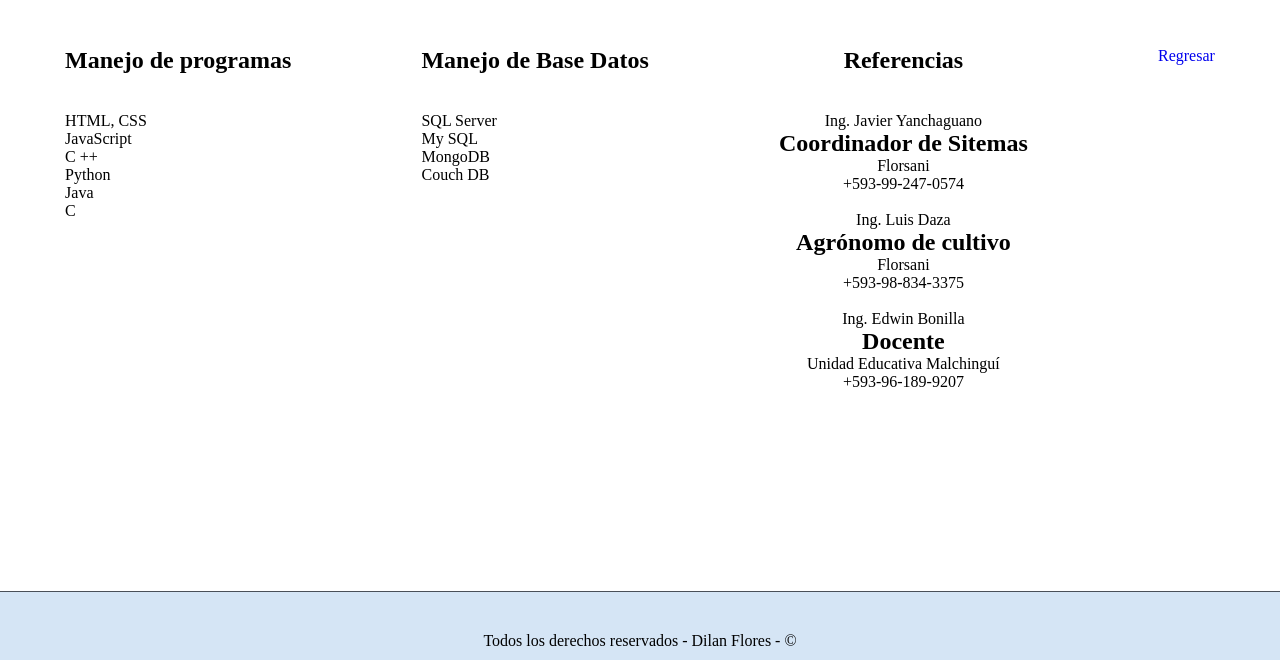
==== commit d465f758: "nueva versión" ====
--- a/index.html
+++ b/index.html
@@ -1,122 +1,242 @@
-<!DOCTYPE html>
-<html lang="es">
-<head>
-    <meta charset="UTF-8">
-    <meta name="viewport" content="width=device-width, initial-scale=1.0">
-    <title>Dilan Flores</title>
-    <link rel="stylesheet" href="./style.css">
-</head>
-<body>
-    <!-- inicio de la cabecera -->
-    <header>
-        <!-- Inicio de sección Inicio-->
-        <nav id="nav" class="nav-bg">
-            <a href="#Inicio">Inicio</a> <!--Perfil-->
-            <a href="#Sobre_mi">Sobre mi</a> 
-            <a href="#Estudios">Estudios</a> 
-            <a href="#Experiencia">Experiencia</a>
-            <a href="#contacto">Contactos</a>
-        </nav>
-        <section id="Inicio">
-            <h1 class="nombre">DILAN ALEXANDER FLORES QUIMBIA</h1>
-            <h2 class="titulo">Técnico-De Servicio Aplicaciones Informáticas</h2>
-            <img src="img/foto.png" width ="150px">
-        </section>
-        <a id= "con" class="contacto" href="#contacto">Contáctame</a>
-        <!-- fin de inicio -->
-    </header>
-    <!-- fin de cabecera -->
-
-    <main>
-        <!-- inicio de la sección sobre mí-->       
-        <section id="Sobre_mi">
-            <img src="img/foto_sobremi.png" width ="190px">
-            <h2>SOBRE MI</h2>
-            <p>Me gusta la idea de aprender y adquirir variedad de conocimientos<br/>
-                especialmente con temas de progamación y sus distintos tipos de lenguajes.<br/>
-                Además la estructura interna y el proceso de funcionamiento de los dispositivos<br/>
-                electrónicos.<br/>
-                Conocimiento en lenguajes de programación<br/>
-                C++ - C - Python -- Java - CSS - HTMLJ - avaScript
-            </p>
-        </section>
-        <!-- fin de la sección estudios-->
-
-        <a id= "reg1" class="regresar" href="#Inicio">Regresar</a>
-
-        <!-- inicio de la sección esperiencia laboral-->
-        <section id="Estudios">
-            <h2>ESTUDIOS</h2>
-            <p>Me gradué de Técnico-De servicios Aplicaciones Informáticas en la Unidad Educativa<br/>
-                Malchinguí.<br/>
-                Estoy cursando el tercer semestre de Tecnología Superior en Desarrollo de Software<br/>
-                En la Escuela Politécnica Nacional.    
-            </p>
-            <img src="img/programando.png" width ="250px">
-        </section>
-
-        <a id="reg2" class="regresar" href="#Inicio">Regresar</a>
-
-        <section id="Experiencia">
-            <img src="img/experiencia.png" width ="200px">
-            <h2>EXPERIENCIA</h2>
-            <h3>Pasante Florsani</h3>
-            <p>- Revisión e instalación de antivirus, registro de IP en relación con el área<br/>
-                trabajo de computadores de toda la empresa.<br/>
-                - Realización de informe con el nuevo listado.<br/>
-                - Instalación de aplicación basecamp en celulares o laptops de supervisores
-            </p>            
-        </section>
-        <!-- fin de la sección experiencia-->
-
-        <a id="reg3" class="regresar" href="#Inicio">Regresar</a>
-
-        <!-- inicio de la sección Contacto-->
-        <section id="contacto">
-            <h2>CONTACTO</h2>
-            <h3>Formulario de contacto</h3>
-            <!-- inicio de la sección del formulario -->
-            <form class="formulario">
-                <fieldset>
-                    <legend>Contactáme llenando todos los campos</legend>
-
-                    <div class="contenedor-campos">
-                        <div class="campo">
-                            <label>Nombre:</label>
-                            <input class="input-text" type="text" placeholder="Tu Nombre">
-                        </div>
-
-                        <div class="campo">
-                            <label>Teléfono:</label>
-                            <input class="input-text" type="tel" placeholder="Tu Teléfono">
-                        </div>
-
-                        <div class="campo">
-                            <label>Correo:</label>
-                            <input class="input-text" type="email" placeholder="Tu Email">
-                        </div>
-                
-                        <div class="campo">
-                            <label>Mensaje:</label>
-                            <textarea class="input-text"></textarea>
-                        </div>
-                    </div> <!-- .contenedor-campos -->
-
-                    <div class="alinear-derecha flex">
-                        <input class="boton w-sm-100" type="submit" value="Enviar">
-                    </div>
-                </fieldset>
-            </form>
-        </section>
-        <a id= "reg4" class="regresar" href="#Inicio">Regresar</a>
-    </main>
-    <script src="app.js"></script>
-    <!-- fin de la sección contacto-->
-
-    <!-- inicio de la sección pie de página-->
-    <footer class="footer">
-        <p>Todos los derechos reservados - Dilan Flores - &#169;</p>
-    </footer>
-    <!-- fin de la sección pie de página-->
-</body>
+<!DOCTYPE html>
+<html lang="es">
+<head>
+    <meta charset="UTF-8">
+    <meta name="viewport" content="width=device-width, initial-scale=1.0">
+    <link rel="stylesheet" href="style.css">
+    <title>Dilan Flores</title>
+</head>
+<body>
+    <!-- inicio de la cabecera -->
+    <header>
+        <!-- Inicio de sección Inicio-->
+        <section id="Inicio">
+            <h1 id ="perfil_" >
+                Perfil
+            </h1>
+
+            <nav class="navegacion-principal contenedor">
+                <ul>
+                    <li><a href="#Inicio">Inicio</a></li>
+                    <li><a href="#Sobre_mi">Sobre mi</a> </li>
+                    <li><a href="#Estudios">Estudios</a> </li>
+                    <li><a href="#Experiencia">Experiencia</a> </li>
+                    <li><a href="#Mas_sobre_mi">Más</a></li>
+                </ul>
+            </nav>
+        </section>
+        <!-- fin de inicio -->
+    </header>
+    <!-- fin de cabecera -->
+
+    <!-- inicio de la sección principal de la página web -->
+    <main>
+        <div id="perfil">
+            <img src="img/perfil.png" width ="30%">
+            <div class="perfil_content">
+                <h1>DILAN ALEXANDER FLORES QUIMBIA</h1></br>
+                <h1>Técnico-De Servicio Aplicaciones Informáticas</h1>
+            </div>
+        </div>
+
+        <!-- contactos -->
+        <section id="datos">
+
+            <div class="personal">
+                <div class="celular">
+                    <img  src="./img/celular.png"></a>
+                    <h2>0985436487</h2>
+                </div>
+
+                <div class="ubicacion">
+                    <img  src="./img/ubicacion.png"></a>
+                    <h2>Malchinguí-Ecuador</h2>
+                </div>
+
+                <div class="cedula">
+                    <img  src="./img/credencial.png"></a>
+                    <h2>1727936070</h2>
+                </div>
+            </div>
+
+            <div class="cuentas">
+                <li class="icono_l">
+                    <a href="https://www.linkedin.com/in/dilan-flores"><img src="./img/linkedin.png"></a>
+                    <h2>Dilan Flores</h2>
+                </li>
+                <div class="correo">
+                    <img  src="./img/correos-electronicos.png"></a>
+                    <h2>dilanflores.21@gmail.com</h2>
+                </div>
+                <li class="icono_g">
+                    <a href="https://github.com/dilan-flores"><img src="./img/github.png"></a>
+                    <h2>dilan-flores</h2>
+                </li>
+            </div>
+        </section>
+        <!-- fin contactos -->
+
+        <!-- inicio de la sección sobre mí -->
+        <section class="hero" id="Sobre_mi">
+            <img src="img/sobre_mi.png">
+
+            <div class="Sobre_mi-content">
+                <h1 id ="perfil_" >SOBRE MI</h1></br>
+                <h2>
+                    Soy una persona tranquila y pienso detenidamente en mis ideas<br/>
+                     y en lo ocurre a mi alrededor<br/><br/>
+                    Me gusta la idea de aprender y adquirir variedad de conocimientos<br/>
+                    especialmente con temas de progamación:<br/>
+                    sus distintos tipos de lenguajes y manejo de bases de datos.<br/><br/>
+                    Además la estructura interna y el proceso de funcionamiento de los dispositivos<br/>
+                    electrónicos.<br/>
+                 </h2>
+            </div>
+        </section>
+        <!-- fin de la sección sobre mí-->
+
+        <!-- inicio de la sección estudios-->
+        <section id="Estudios">
+
+            <h1 id ="perfil_">ESTUDIOS</h1>
+
+            <div class="formacion">
+                <div class="academico">
+                    <!-- <img src="img/estudios.png" width ="80%"> -->
+    
+                    <h1>Formato académico</h1></br>
+
+                    <p class="fecha">2020 - a la presente</p>
+                    <h2>Tecnología en Desarrollo deSoftware</h2>
+                    <p>Escuela Politécnica Nacional</p><br/>
+
+                    <p class="fecha">Julio - 2019</p>
+                    <h2>Técnico-De servicios Aplicaciones Informáticas</h2>
+                    <p> Unidad Educativa Malchinguí</p><br/>
+                </div>
+    
+                <div class="idiomas">
+                    <!-- <img src="img/estudios.png" width ="80%"> -->
+    
+                    <h1>Idiomas</h1></br>
+    
+                    <h2>Español (Nativo)</h2><br/>
+
+                    <p class="fecha">Marzo - 2022</p>
+                    <h2>Inglés (Intermedio 1)</h2>
+                </div>
+            </div>
+        </section>
+        <!-- fin de la sección estudios-->
+
+        <!-- inicio de la sección experiencia laboral-->
+        <section id="Experiencia">
+                    <img src="img/experiencia.png" width ="80%">
+
+                    <div class="Experiencia_content">
+                        <h1 id ="perfil_">EXPERIENCIA</h1>
+
+                        <p class="fecha">Febrero 2019 - Abril 2019</p>
+                        <div class="Experiencia_content_part">
+                            <h2>Pasante Florsani    ]</h2>
+                            <p>Malchinguí-EC</p>
+                        </div>
+                        
+                        <p>- Revisión e instalación de antivirus, registro de IP en relación con el área<br/>
+                            trabajo de computadores de toda la empresa.<br/>
+                            - Realización de informe con el nuevo listado.<br/>
+                            - Instalación de aplicación basecamp en celulares o laptops de supervisores
+                        </p><br/>
+
+                        <p class="fecha">Abril 2023</p>
+                        <div class="Experiencia_content_part">
+                            <h2>Convalidación Florsani    ]</h2>
+                            <p>Malchinguí-EC</p>
+                        </div>
+                        
+                        <p>- Mantenimiento de preventivo de computadores, impresoras, biométricos.<br/>
+                            - Registro de mantenimiento.<br/>
+                            - Cambio de componentes como batería, discos duros.<br/>
+                            - Formateo de computadores.<br/>
+                            - Instalación de software.<br/>
+                            - Revisión de funcionamiento de cámaras.<br/>
+                            - Verificación de servidores.
+                        </p>
+                    </div>
+            <a href="#Inicio">Regresar</a>
+        </section>
+        <!-- fin de la sección experiencia-->
+
+        <!-- inicio de la sección Manejo de programas y referencias -->
+        <section id="Mas_sobre_mi">
+
+                <div class="programas">
+                    <!-- <img src="img/estudios.png" width ="80%"> -->
+    
+                    <h1>Manejo de programas</h1></br>
+
+                    <p>HTML, CSS</p>
+
+                    <p>JavaScript</p>
+
+                    <p> C ++</p>
+
+                    <p>Python</p>
+
+                    <p>Java</p>
+
+                    <p>C</p>
+
+                </div>
+
+                <div class="programas">
+                    <!-- <img src="img/estudios.png" width ="80%"> -->
+    
+                    <h1>Manejo de Base Datos</h1></br>
+
+
+                    <p>SQL Server</p>
+
+                    <p>My SQL</p>
+
+                    <p>MongoDB</p>
+                    
+                    <p>Couch DB</p>
+
+
+                </div>
+    
+    
+                <div class="referencias">
+                    <!-- <img src="img/estudios.png" width ="80%"> -->
+    
+                    <h1>Referencias</h1></br>
+
+                    <p>Ing. Javier Yanchaguano</p>
+                    <h2>Coordinador de Sitemas</h2>
+                    <p>Florsani</p>
+                    <p>+593-99-247-0574</p><br/>
+
+                    <p>Ing. Luis Daza</p>
+                    <h2>Agrónomo de cultivo</h2>
+                    <p>Florsani</p>
+                    <p>+593-98-834-3375</p><br/>
+
+                    <p>Ing. Edwin Bonilla</p>
+                    <h2>Docente</h2>
+                    <p>Unidad Educativa Malchinguí</p>
+                    <p>+593-96-189-9207</p>
+                </div>
+            <a href="#Inicio">Regresar</a>
+        </section>
+        <!-- fin de la sección más sobre mi-->
+    </main>
+    <!-- fin de la sección contacto-->
+
+    <!-- inicio de la sección pie de página-->
+    <footer class="footer">
+        <p>Todos los derechos reservados - Dilan Flores - &#169;</p>
+    </footer>
+    <!-- fin de la sección pie de página-->
+</body>
 </html>
--- a/style.css
+++ b/style.css
@@ -1,170 +1,220 @@
-*{
-    box-sizing: border-box;
-    padding: 0;
-    margin:0;
-
-}
-
-header .nav-bg >a{
-    padding:0px 10px 0px 10px;
-}
-
-header #Inicio{
-    display: grid;
-    grid-template-columns: repeat(3,1fr);
-    grid-template-rows: repeat(4,1fr);
-    place-content: center;
-    padding: 100px;
-    margin:50px;
-    background-color: rgb(18, 93, 97);
-    color:aliceblue
-}
-
-header #Inicio .nombre{
-    grid-area: 2/1/3/3;
-    text-align: center;
-    font-size: 30px;
-}
-
-header #Inicio .titulo{
-    grid-area: 3/1/4/3;
-    text-align: center;
-    font-size: 25px;
-}
-
-header #Inicio img{
-    grid-area: 1/3/5/4;
-    place-self: center;
-}
-
-header .contacto{
-    display: flex;
-    justify-content: center;
-}
-
-#Sobre_mi{
-    display: grid;
-    grid-template-columns: repeat(3,1fr);
-    grid-template-rows: repeat(3,auto-fit);
-    place-content: center;
-    padding: 100px;
-    margin:50px;
-    gap:10px;
-}
-
-#Sobre_mi img{
-    grid-area: 3/1/4/3;
-}
-
-#Sobre_mi h2{
-    display:flex;
-    grid-area: 2/2/3/4;
-    justify-self: center;
-    font-size: 30px;
-}
-
-#Sobre_mi p{
-    grid-area: 3/2/4/4;
-    text-align: center;
-}
-
-.regresar{
-    display: flex;
-    justify-content: end;
-    margin-right: 30px;
-}
-
-#Estudios{
-    display: grid;
-    grid-template-columns: repeat(3,1fr);
-    grid-template-rows: repeat(2,auto-fit);
-    place-content: center;
-    padding: 100px;
-    margin:50px;
-    background-color: rgb(18, 93, 97);
-    color:aliceblue;
-    gap:10px;
-}
-
-#Estudios h2{
-    grid-area: 1/1/2/3;
-    text-align: center;
-    font-size: 30px;
-}
-
-#Estudios p{
-    grid-area: 2/1/3/3;
-    text-align: center;
-}
-
-#Estudios img{
-    grid-area: 2/3/3/4;
-    place-self: center;
-}
-
-#Experiencia{
-    display: grid;
-    grid-template-columns: repeat(3,1fr);
-    grid-template-rows: repeat(4,auto-fit);
-    place-content: center;
-    padding: 100px;
-    margin:50px;
-    gap:10px;
-}
-
-
-#Experiencia img{
-    grid-area: 3/1/5/3;
-}
-
-#Experiencia h2{
-    display:flex;
-    grid-area: 2/2/3/4;
-    justify-self: center;
-    font-size: 30px;
-}
-#Experiencia h3{
-    display:flex;
-    grid-area: 3/2/4/4;
-    justify-self: center;
-    font-size: 25px;
-}
-
-#Experiencia p{
-    grid-area: 4/2/5/4;
-    text-align: center;
-}
-
-#contacto{
-    display: grid;
-    grid-template-rows: repeat(3,auto-fit);
-    grid-template-columns: repeat(4,1fr);
-    place-content: center;
-    gap: 10px;
-    padding: 100px;
-    margin:50px;
-    background-color: rgb(18, 93, 97);
-    color:aliceblue;
-}
-
-#contacto h2{
-    grid-area: 1/2/2/4;
-    place-self: center;
-    font-size: 30px;
-}
-
-#contacto h3{
-    grid-area: 2/2/3/4;
-    place-self: center;
-    font-size: 25px;
-}
-
-#contacto .formulario{
-    grid-area: 3/2/4/4;
-}
-
-.footer{
-    padding: 50px;
-}
-
-
+@import url('https://fonts.googleapis.com/css2?family=Pacifico&display=swap');
+@import url('https://fonts.googleapis.com/css2?family=Pacifico&family=Plus+Jakarta+Sans:wght@500&display=swap');
+@import url('https://fonts.googleapis.com/css2?family=Poppins&display=swap');
+@import url('https://fonts.googleapis.com/css2?family=Quicksand&display=swap');
+
+* {
+    box-sizing: border-box;
+    margin: 0;
+    padding: 0;
+    list-style: none;
+    text-decoration: none;
+}
+
+header {
+    background-color: #D5E5F5;
+    
+} 
+
+#perfil_{
+    font-family: 'Plus Jakarta Sans';
+    font-style: normal;
+    font-weight: 600;
+    letter-spacing: 0.1em;
+    color: #3781E3;
+} 
+
+#Inicio {
+    display: flex;
+    align-items: center;
+    justify-content: space-around;
+    flex-wrap: wrap;
+    padding: 30px 0px;
+    border-bottom: #4a5058;
+    border-bottom-width: 1px;
+    border-bottom-style: solid;
+}
+ nav a {
+    text-decoration: none;
+    font-family: 'Plus Jakarta Sans';
+    font-style: normal;
+
+    color: #00214D;
+}
+
+
+nav ul {
+    display: flex;
+    flex-direction: row;
+    align-items: flex-end;
+    gap: 40px;
+    flex-wrap: wrap;
+    flex-basis: max-content;
+}
+
+#perfil {
+    background-color: #D5E5F5;
+    display:flex;
+    align-items: center;
+    justify-content: space-around;
+    padding: 40px 10px;
+    border-bottom: #4a5058;
+    border-bottom-width: 40px;
+    border-bottom-style: solid;
+}
+
+#perfil img{
+    width: 200px;
+    border-radius: 20px;
+} */
+
+#perfil .perfil_content{
+    width: 31%;
+    /*text-align: -webkit-center;*/
+}
+
+#datos{
+    border-bottom: #4a5058;
+    border-bottom-width: 40px;
+    border-bottom-style: solid;
+    padding: 40px 0px 20px;
+    flex-wrap: wrap;
+}
+
+#datos img{
+    width: 70px;
+    margin-right: 20px;
+}
+
+#datos .personal, #datos .cuentas{
+    display: flex;
+    gap: 40px;
+    padding-bottom: 40px;
+    justify-content: space-around;
+}
+
+.personal >div, .cuentas >li, .cuentas div{
+    display: flex;
+}
+
+.personal >div >h2, .cuentas >li >h2, .correo h2{
+    align-self: center;
+}
+
+
+#Sobre_mi{
+    display: flex;
+    text-align: center;
+    justify-content: space-around;
+    gap: 40px;
+    padding:200px 0px;
+    border-bottom: #4a5058;
+    border-bottom-width: 1px;
+    border-bottom-style: solid;
+}
+
+.Sobre_mi-content{
+    align-items: center;
+    align-self: center;
+}
+
+#Sobre_mi img{
+    width: 300px;
+    border-radius: 20px;
+}
+
+#Estudios{
+    padding: 200px 0px;
+
+    
+    border-bottom: #4a5058;
+    border-bottom-width: 1px;
+    border-bottom-style: solid;
+}
+
+#Estudios h1{
+    padding-bottom: 20px;
+    text-align: center;
+}
+
+.academico h1, .idiomas h1{
+    padding-bottom: 50px;
+    text-align: center;
+}
+
+#Estudios .formacion{
+    border-left: #4a5058;
+    border-left-width: 1px;
+    border-left-style: solid;
+}
+
+#Estudios .formacion{
+    display: flex;
+    gap: 40px;
+    padding: 40px;
+    justify-content: space-around;
+    align-self: center;
+} 
+
+.fecha{
+    text-align: end;
+}
+
+#Experiencia{
+    display: flex;
+    justify-content: space-around;
+
+    padding: 200px 0px;
+    border-bottom: #4a5058;
+    border-bottom-width: 1px;
+    border-bottom-style: solid;
+}
+
+.Experiencia_content_part{
+    display: flex;
+    align-items: center;
+    align-self: center;
+    padding-bottom: 20px;
+}
+
+#Experiencia img{
+    width: 300px;
+    border-radius: 20px;
+}
+
+#Experiencia h1{
+    padding-bottom: 20px;
+    text-align: center;
+}
+.Experiencia_content{
+    align-items: center;
+    align-self: center;
+}
+
+#Mas_sobre_mi{
+    display: flex;
+    padding: 200px 0px;
+    justify-content: space-around;
+
+    border-bottom: #4a5058;
+    border-bottom-width: 1px;
+    border-bottom-style: solid;
+}
+
+#Mas_sobre_mi h1{
+    padding-bottom: 20px;
+    text-align: center;
+}
+#Mas_sobre_mi .referencias{
+    text-align: center;
+}
+
+
+footer {
+    background-color: #D5E5F5;
+    text-align: center;
+    padding: 40px 0px 10px;
+    width: 100%;
+}
+
+
